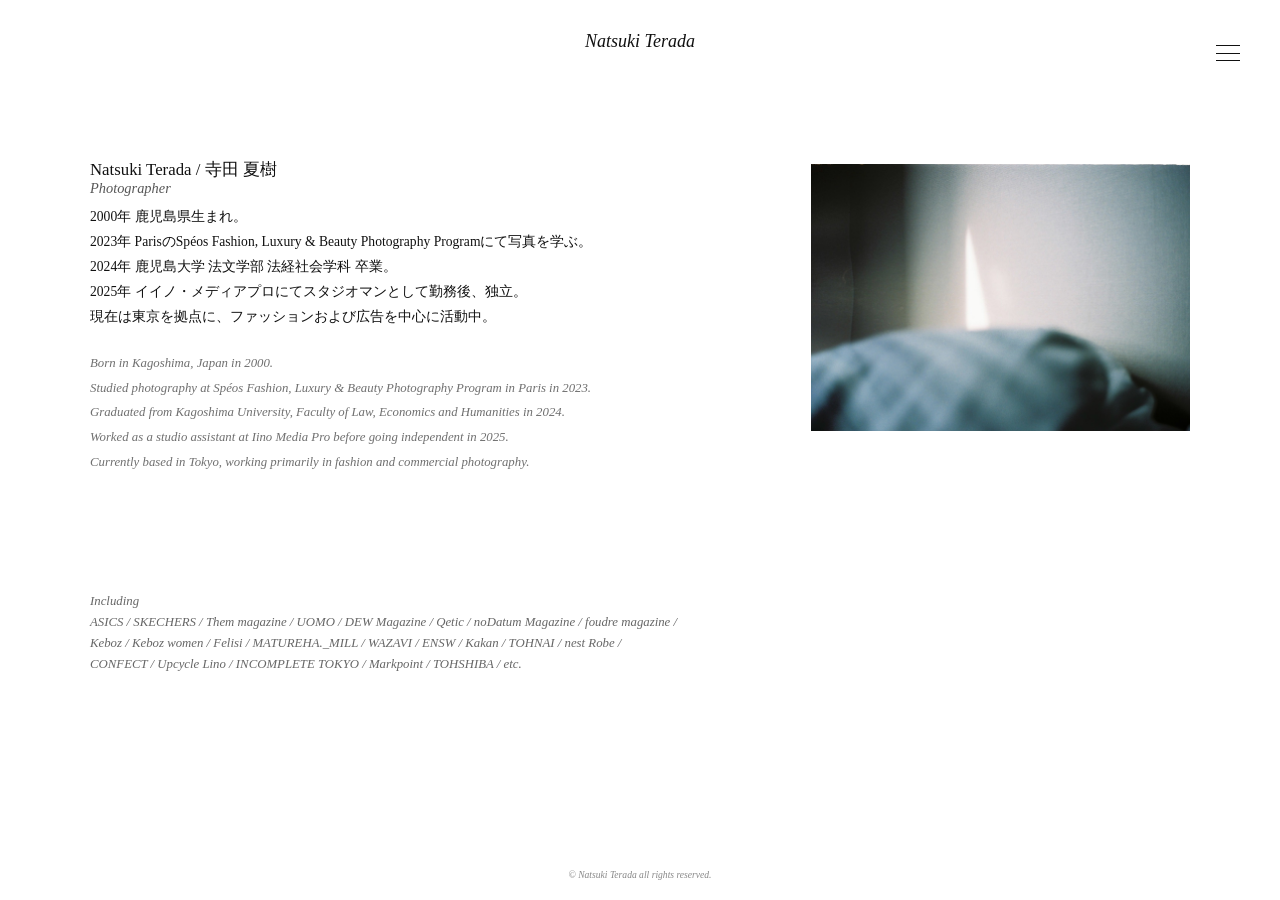
==== bio.html @ 30dbef05 "Add files via upload" ====
<!DOCTYPE html>
<html lang="ja">
<head>
  <meta charset="UTF-8" />
  <meta name="viewport" content="width=device-width, initial-scale=1.0" />
  <title>Natsuki Terada</title>
  <link rel="stylesheet" href="style.css" />
</head>
<body>
  <header class="site-header">
    <a href="index.html" class="site-title">Natsuki Terada</a>

    <button class="menu-button" aria-label="Open menu">
      <span></span>
      <span></span>
      <span></span>
    </button>
  </header>

  <main class="site-main bio-main">
  <div class="bio-inner">
    <div class="bio-text">
      <h1 class="bio-title">Natsuki Terada / 寺田 夏樹</h1>
      <p class="bio-role">Photographer</p>

      <div class="bio-ja">
        <p>2000年 鹿児島県生まれ。</p>
        <p>2023年 ParisのSpéos Fashion, Luxury &amp; Beauty Photography Programにて写真を学ぶ。</p>
        <p>2024年 鹿児島大学 法文学部 法経社会学科 卒業。</p>
        <p>2025年 イイノ・メディアプロにてスタジオマンとして勤務後、独立。</p>
        <p>現在は東京を拠点に、ファッションおよび広告を中心に活動中。</p>
      </div>

      <div class="bio-en">
        <p>Born in Kagoshima, Japan in 2000.</p>
        <p>Studied photography at Spéos Fashion, Luxury &amp; Beauty Photography Program in Paris in 2023.</p>
        <p>Graduated from Kagoshima University, Faculty of Law, Economics and Humanities in 2024.</p>
        <p>Worked as a studio assistant at Iino Media Pro before going independent in 2025.</p>
        <p>Currently based in Tokyo, working primarily in fashion and commercial photography.</p>
      </div>

      <div class="bio-clients">
        <p>Including </p>
        <p>ASICS / SKECHERS / Them magazine / UOMO / DEW Magazine / Qetic / noDatum Magazine / foudre magazine / </p>
        <p>Keboz / Keboz women / Felisi / MATUREHA._MILL / WAZAVI / ENSW / Kakan / TOHNAI / nest Robe / </p>
        <p>CONFECT / Upcycle Lino / INCOMPLETE TOKYO / Markpoint / TOHSHIBA / etc. </p>
      </div>
    </div>

    <div class="bio-image">
      <img src="IMG_1027.JPG" alt="Portrait or still image" />
    </div>
  </div>
</main>

  <div class="menu-overlay"></div>

  <aside class="side-menu">
    <nav class="menu-links">
      <a href="index.html">Home</a>
      <a href="bio.html" class="active">Bio</a>
      <a href="contact.html">Contact</a>
    </nav>

    <div class="menu-divider"></div>

    <a href="https://www.instagram.com/terada_natsuki/" class="menu-instagram" target="_blank" rel="noopener noreferrer">Instagram</a>

    <div class="menu-footer">© Natsuki Terada all rights reserved.</div>
  </aside>

  <footer class="site-footer">
    © Natsuki Terada all rights reserved.
  </footer>

  <script src="script.js"></script>
</body>
</html>
---- style.css ----
/* reset */
* {
  margin: 0;
  padding: 0;
  box-sizing: border-box;
}

html,
body {
  margin: 0;
  padding: 0;
  background: #fff;
  color: #111;
  font-family: "Times New Roman", serif;
  overflow-x: hidden;
}

/* =========================
   PAGE FADE IN
========================= */

body {
  opacity: 0;
  transform: translateY(10px);
  transition: opacity 1.2s ease, transform 1.2s ease;
  transition-delay: 0.15s;
}

body.is-loaded {
  opacity: 1;
  transform: translateY(0);
}

/* ===== HEADER ===== */

.site-header {
  position: fixed;
  top: 13px;
  left: 0;
  width: 100%;
  padding: 18px 28px;
  display: flex;
  justify-content: center;
  z-index: 50;
}

.site-title {
  font-size: 1rem;
  font-style: italic;
  text-decoration: none;
  color: #111;
}

.site-title:hover {
  opacity: 0.6;
}

/* ===== MENU BUTTON ===== */

.menu-button {
  position: absolute;
  right: 40px;
  top: 32px;
  width: 24px;
  height: 16px;
  border: 0;
  background: transparent;
  display: flex;
  flex-direction: column;
  justify-content: space-between;
  cursor: pointer;
  padding: 0;
}

.menu-button span {
  display: block;
  width: 100%;
  height: 1px;
  background: #111;
  transition: transform 0.25s ease, opacity 0.25s ease;
}

/* ===== FOOTER ===== */

.site-footer {
  position: fixed;
  bottom: 20px;
  left: 50%;
  transform: translateX(-50%);
  font-size: 0.6rem;
  color: #888;
  font-style: italic;
  z-index: 20;
}

/* =========================
   HOME
========================= */

.site-main {
  min-height: 100vh;
  display: flex;
  justify-content: center;
  padding-top: 0;
}

.site-main.home-main {
  height: 100vh;
  display: flex;
  justify-content: center;
  align-items: center;
  padding-top: 0;
}

.hero-slider {
  position: relative;
  width: 100%;
  height: 100%;
  overflow: hidden;
}

.hero-slide {
  position: absolute;
  inset: 0;
  display: flex;
  flex-direction: column;
  justify-content: center;
  align-items: center;
  opacity: 0;
  transition: opacity 1.8s ease;
  pointer-events: none;
}

.hero-slide.is-active {
  opacity: 1;
  pointer-events: auto;
}

/* ===== MAIN IMAGE ===== */

.hero-image-wrapper {
  position: relative;
  z-index: 3;
  display: inline-block;
  margin: 0 auto;
  max-width: min(40vw, 520px);
  max-height: 72vh;
}

.hero-main-image {
  position: relative;
  z-index: 1;
  display: block;
  max-width: min(40vw, 520px);
  max-height: 72vh;
  width: auto;
  height: auto;
  object-fit: contain;
  margin: 0 auto;
  -webkit-user-drag: none;
  user-select: none;
}

.image-blocker {
  position: absolute;
  inset: 0;
  z-index: 5;
  background: transparent;
  cursor: default;
  -webkit-user-select: none;
  user-select: none;
  -webkit-touch-callout: none;
}

.hero-caption {
  position: relative;
  z-index: 3;
  margin-top: 14px;
  font-size: 13px;
  font-style: italic;
  color: #666;
  text-align: center;
}

/* ===== PREVIEW COMMON ===== */

.hero-preview {
  position: absolute;
  top: 50%;
  display: block;
  width: auto;
  max-width: none;
  max-height: none;
  object-fit: contain;
  transform: translateY(-50%);
  pointer-events: none;
  filter: grayscale(100%);
  -webkit-user-drag: none;
  user-select: none;
}

/* ===== OUTER PREVIEWS ===== */

.hero-preview-left-2 {
  left: 7%;
  height: 42vh;
  opacity: 0.06;
  z-index: 0;
}

.hero-preview-right-2 {
  right: 7%;
  height: 42vh;
  opacity: 0.06;
  z-index: 0;
}

/* ===== INNER PREVIEW FRAMES ===== */

.hero-preview-frame {
  position: absolute;
  top: 50%;
  transform: translateY(-50%);
  z-index: 2;
  background: #fff;
  pointer-events: none;
  overflow: hidden;
}

.hero-preview-frame-left-1 {
  left: 10.5%;
}

.hero-preview-frame-right-1 {
  right: 10.5%;
}

.hero-preview-frame::before {
  content: "";
  position: absolute;
  inset: 0;
  background: #fff;
  z-index: 0;
}

.hero-preview-frame .hero-preview {
  position: relative;
  top: auto;
  left: auto;
  right: auto;
  transform: none;
  display: block;
  height: 54vh;
  width: auto;
  opacity: 0.12;
  z-index: 1;
}

.hero-preview-frame-left-1 .hero-preview {
  -webkit-mask-image: linear-gradient(
    to right,
    rgba(0, 0, 0, 1) 0%,
    rgba(0, 0, 0, 1) 62%,
    rgba(0, 0, 0, 0.55) 82%,
    rgba(0, 0, 0, 0.12) 100%
  );
  mask-image: linear-gradient(
    to right,
    rgba(0, 0, 0, 1) 0%,
    rgba(0, 0, 0, 1) 62%,
    rgba(0, 0, 0, 0.55) 82%,
    rgba(0, 0, 0, 0.12) 100%
  );
}

.hero-preview-frame-right-1 .hero-preview {
  -webkit-mask-image: linear-gradient(
    to left,
    rgba(0, 0, 0, 1) 0%,
    rgba(0, 0, 0, 1) 62%,
    rgba(0, 0, 0, 0.55) 82%,
    rgba(0, 0, 0, 0.12) 100%
  );
  mask-image: linear-gradient(
    to left,
    rgba(0, 0, 0, 1) 0%,
    rgba(0, 0, 0, 1) 62%,
    rgba(0, 0, 0, 0.55) 82%,
    rgba(0, 0, 0, 0.12) 100%
  );
}

/* =========================
   BIOページ
========================= */

.site-main.bio-main {
  min-height: 100vh;
  display: flex;
  justify-content: center;
  align-items: flex-start;
  padding-top: 160px;
}

.bio-inner {
  width: min(1100px, calc(100vw - 120px));
  display: grid;
  grid-template-columns: minmax(520px, 620px) minmax(280px, 420px);
  column-gap: clamp(56px, 8vw, 140px);
  align-items: center;
}

.bio-text {
  max-width: 620px;
}

.bio-image {
  justify-self: end;
  transform: translateY(-20px);
}

.bio-image img {
  width: 100%;
  max-width: 420px;
  display: block;
}

.bio-title,
.bio-role,
.bio-ja,
.bio-ja p,
.bio-en,
.bio-en p {
  margin: 0;
  padding: 0;
}

.bio-title {
  font-size: 1.05rem !important;
  font-weight: 400 !important;
  line-height: 1.2 !important;
  font-style: normal !important;
}

.bio-role {
  font-size: 0.9rem !important;
  margin: 0 0 10px 0 !important;
  opacity: 0.7 !important;
  font-style: italic !important;
}

.bio-ja {
  margin: 0 0 28px 0 !important;
}

.bio-ja p {
  font-size: 0.85rem;
  line-height: 1.4;
  margin-bottom: 6px !important;
}

.bio-en p {
  font-size: 0.8rem;
  line-height: 1.45;
  margin-bottom: 6px !important;
  opacity: 0.6 !important;
  font-style: italic !important;
}

/* =========================
   CONTACT
========================= */

.contact {
  display: flex !important;
  flex-direction: column;
  justify-content: center !important;
  align-items: center !important;
  text-align: center !important;
  min-height: 60vh;
  margin: 0 auto !important;
  gap: 14px;
  font-style: italic;
}

.contact a {
  text-decoration: none;
  color: #111;
}

.contact a:hover {
  opacity: 0.5;
}

/* =========================
   SIDE MENU
========================= */

.menu-overlay {
  position: fixed;
  inset: 0;
  background: rgba(0, 0, 0, 0.22);
  opacity: 0;
  visibility: hidden;
  transition: opacity 0.75s ease, visibility 0.75s ease;
  z-index: 40;
}

.menu-overlay.is-open {
  opacity: 1;
  visibility: visible;
}

.side-menu {
  position: fixed;
  top: 0;
  right: 0;
  width: 260px;
  max-width: 80vw;
  height: 100vh;
  background: #f3f3f1;
  padding: 120px 24px 32px;
  transform: translateX(110%);
  transition: transform 0.75s ease;
  z-index: 45;
  display: flex;
  flex-direction: column;
}

.side-menu.is-open {
  transform: translateX(0);
}

.menu-links {
  display: flex;
  flex-direction: column;
  gap: 18px;
}

.menu-links a {
  text-decoration: none;
  color: #2d3720;
  font-style: italic;
  font-size: 0.95rem;
}

.menu-links a.active {
  opacity: 0.4;
}

.menu-divider {
  width: 30px;
  height: 1px;
  background: #777;
  margin: 28px 0;
}

.menu-instagram {
  text-decoration: none;
  color: #2d3720;
  font-style: italic;
  font-size: 0.95rem;
}

.menu-footer {
  margin-top: auto;
  font-size: 0.65rem;
  color: #8a8a8a;
  font-style: italic;
}

.menu-button.is-open span:nth-child(1) {
  transform: translateY(7px) rotate(45deg);
}

.menu-button.is-open span:nth-child(2) {
  opacity: 0;
}

.menu-button.is-open span:nth-child(3) {
  transform: translateY(-7px) rotate(-45deg);
}

/* =========================
   TRIANGLE PERIMETER LOADING
========================= */

.loading-screen {
  position: fixed;
  inset: 0;
  background: #fff;
  display: flex;
  justify-content: center;
  align-items: center;
  z-index: 10000;
  opacity: 1;
  visibility: visible;
  transition: opacity 1s ease, visibility 1s ease;
}

.loading-screen.is-hidden {
  opacity: 0;
  visibility: hidden;
  pointer-events: none;
}

.triangle-perimeter-loader {
  position: relative;
  width: 120px;
  height: 120px;
  filter: url(#goo-loader);
}

.loader-dot {
  position: absolute;
  top: 50%;
  left: 50%;
  width: 14px;
  height: 14px;
  margin: -7px 0 0 -7px;
  border-radius: 50%;
  background: #111;
  will-change: transform;
  transform: translate(0, 0);
}

/* =========================
   HERO CLICK ARROWS
========================= */

.hero-arrow {
  position: absolute;
  top: 50%;
  width: 72px;
  height: 72px;
  transform: translateY(-50%);
  border: none;
  background: transparent;
  cursor: pointer;
  z-index: 10;
  opacity: 0;
  pointer-events: none;
  transition: opacity 0.3s ease;
  padding: 0;
}

.hero-arrow-left {
  left: 0;
  right: auto;
}

.hero-arrow-right {
  right: 0;
  left: auto;
}

.hero-arrow::before {
  content: "";
  position: absolute;
  top: 50%;
  left: 50%;
  width: 14px;
  height: 14px;
  border-top: 1px solid rgba(17, 17, 17, 0.35);
  border-right: 1px solid rgba(17, 17, 17, 0.35);
}

.hero-arrow-left::before {
  transform: translate(-30%, -50%) rotate(-135deg);
}

.hero-arrow-right::before {
  transform: translate(-70%, -50%) rotate(45deg);
}

.hero-arrow:hover::before {
  border-top-color: rgba(17, 17, 17, 0.55);
  border-right-color: rgba(17, 17, 17, 0.55);
}

/* =========================
   RESPONSIVE
========================= */

@media (max-width: 1440px) {
  .hero-arrow {
    width: 88px;
    height: 88px;
  }
}

@media (max-width: 900px) {
  .site-header {
    padding: 24px 20px;
  }

  .menu-button {
    right: 20px;
    top: 24px;
  }

  .bio-inner {
    width: min(100%, calc(100vw - 40px));
    grid-template-columns: 1fr;
    gap: 40px;
  }

  .bio-image {
    display: none;
  }

  .hero-image-wrapper {
    max-width: 76vw;
    max-height: 66vh;
  }

  .hero-main-image {
    max-width: 76vw;
    max-height: 66vh;
  }

  .hero-preview-left-2 {
    left: 2%;
    height: 28vh;
  }

  .hero-preview-right-2 {
    right: 2%;
    height: 28vh;
  }

  .hero-preview-frame-left-1 {
    left: 6%;
  }

  .hero-preview-frame-right-1 {
    right: 6%;
  }

  .hero-preview-frame .hero-preview {
    height: 38vh;
  }

  .hero-arrow {
    display: none;
  }
}

@media (min-width: 1600px) {
  .hero-image-wrapper {
    max-width: min(30vw, 560px);
    max-height: 72vh;
  }

  .hero-main-image {
    max-width: min(30vw, 560px);
    max-height: 72vh;
  }

  .hero-caption {
    margin-top: 16px;
  }

  .hero-preview-left-2 {
    left: 6%;
    height: 34vh;
    opacity: 0.05;
  }

  .hero-preview-right-2 {
    right: 6%;
    height: 34vh;
    opacity: 0.05;
  }

  .hero-preview-frame-left-1 {
    left: 9%;
  }

  .hero-preview-frame-right-1 {
    right: 9%;
  }

  .hero-preview-frame .hero-preview {
    height: 46vh;
    opacity: 0.1;
  }
}

/* =========================
   GIF-LIKE GOO LOADING
========================= */

.loading-screen {
  position: fixed;
  inset: 0;
  background: #fff;
  display: flex;
  justify-content: center;
  align-items: center;
  z-index: 10000;
  opacity: 1;
  visibility: visible;
  transition: opacity 1s ease, visibility 1s ease;
}

.loading-screen.is-hidden {
  opacity: 0;
  visibility: hidden;
  pointer-events: none;
}

.triangle-perimeter-loader {
  position: relative;
  width: 160px;
  height: 160px;
  filter: url(#goo-loader);
}

.loader-dot {
  position: absolute;
  top: 50%;
  left: 50%;
  width: 38px;
  height: 38px;
  margin: -19px 0 0 -19px;
  border-radius: 999px;
  will-change: transform, box-shadow, opacity;
  transform: translate(0, 0) scale(1);
}

.loader-dot::after {
  content: "";
  position: absolute;
  left: 50%;
  top: 100%;
  width: 62%;
  height: 52%;
  transform: translateX(-50%) translateY(10px) scale(1, 0.72);
  border-radius: 999px;
  filter: blur(8px);
  opacity: 0.34;
  pointer-events: none;
}

.dot-1 {
  background: #ff5a66;
  box-shadow: 0 0 14px rgba(255, 90, 102, 0.18);
}

.dot-1::after {
  background: rgba(255, 90, 102, 0.34);
}

.dot-2 {
  background: #ffd06a;
  box-shadow: 0 0 14px rgba(255, 208, 106, 0.18);
}

.dot-2::after {
  background: rgba(255, 208, 106, 0.34);
}

.dot-3 {
  background: #ff9362;
  box-shadow: 0 0 14px rgba(255, 147, 98, 0.18);
}

.dot-3::after {
  background: rgba(255, 147, 98, 0.34);
}

.loader-dot::after {
  opacity: var(--shadow-opacity, 0.26);
}

/* =========================
   LOADING SCREEN
========================= */

.loading-screen {
  position: fixed;
  inset: 0;
  background: #fff;
  display: flex;
  justify-content: center;
  align-items: center;
  z-index: 10000;
  opacity: 1;
  visibility: visible;
  transition: opacity 1s ease, visibility 1s ease;
}

.loading-screen.is-hidden {
  opacity: 0;
  visibility: hidden;
  pointer-events: none;
}

.triangle-perimeter-loader {
  position: relative;
  width: 160px;
  height: 160px;
  filter: url(#goo-loader);
}

.loader-dot {
  position: absolute;
  top: 50%;
  left: 50%;
  width: 26px;
  height: 26px;
  margin: -13px 0 0 -13px;
  border-radius: 999px;
  background: #111;
  will-change: transform, opacity;
  transform: translate(0, 0) scale(1);
}

.loader-dot::after {
  content: "";
  position: absolute;
  left: 50%;
  top: 100%;
  width: 62%;
  height: 42%;
  transform: translateX(-50%) translateY(8px) scale(1, 0.72);
  border-radius: 999px;
  background: rgba(0, 0, 0, 0.16);
  filter: blur(7px);
  opacity: var(--shadow-opacity, 0.16);
  pointer-events: none;
}

.loader-parent {
  z-index: 3;
}

.loader-child {
  z-index: 2;
}

/* =========================
   SMOOTH DOT RING LOADER
========================= */

.loading-screen {
  position: fixed;
  inset: 0;
  background: #fff;
  display: flex;
  justify-content: center;
  align-items: center;
  z-index: 10000;
  opacity: 1;
  visibility: visible;
  transition: opacity 0.9s ease, visibility 0.9s ease;
}

.loading-screen.is-hidden {
  opacity: 0;
  visibility: hidden;
  pointer-events: none;
}

.dot-ring-loader {
  position: relative;
  width: 160px;
  height: 160px;
}

.ring-dot {
  position: absolute;
  top: 50%;
  left: 50%;
  width: 8px;
  height: 8px;
  margin: -4px 0 0 -4px;
  border-radius: 999px;
  background: #111;
  opacity: 0;
  will-change: transform, opacity, filter;
  transform: translate(0, 0) scale(1);
}

.ring-dot {
  width: 10px;
  height: 10px;
  margin: -5px 0 0 -5px;
}

.ring-dot {
  position: absolute;
  top: 50%;
  left: 50%;
  width: 6px;
  height: 6px;
  margin: -3px 0 0 -3px;
  border-radius: 999px;
  background: #111;
  opacity: 0;
  will-change: transform, opacity, filter;
  transform: translate(0, 0) scale(1);
}

/* =========================
   SMOOTH ARC DOT LOADER
========================= */

.loading-screen {
  position: fixed;
  inset: 0;
  background: #fff;
  display: flex;
  justify-content: center;
  align-items: center;
  z-index: 10000;
  opacity: 1;
  visibility: visible;
  transition: opacity 0.9s ease, visibility 0.9s ease;
}

.loading-screen.is-hidden {
  opacity: 0;
  visibility: hidden;
  pointer-events: none;
}

.dot-ring-loader {
  position: relative;
  width: 120px;
  height: 120px;
}

.ring-dot {
  position: absolute;
  top: 50%;
  left: 50%;
  width: 4px;
  height: 4px;
  margin: -2px 0 0 -2px;
  border-radius: 999px;
  background: #111;
  opacity: 0;
  will-change: transform, opacity, filter;
  transform: translate(0, 0) scale(1);
}

.ring-dot {
  position: absolute;
  top: 50%;
  left: 50%;

  width: 8px;
  height: 8px;
  margin: -4px 0 0 -4px;

  border-radius: 50%;
  background: #111;

  opacity: 0;
  transform: translate3d(0,0,0) scale(1);

  will-change: transform;
  backface-visibility: hidden;
}

.site-title {
  font-size: 18px;
}

@media (min-width: 1600px) {
  .hero-preview-left-2 {
    left: 10% !important;
  }

  .hero-preview-right-2 {
    right: 10% !important;
  }

  .hero-preview-frame-left-1 {
    left: 12% !important;
  }

  .hero-preview-frame-right-1 {
    right: 12% !important;
  }
}


/* =========================
   BIO CLIENTS
========================= */

.bio-clients {
  margin-top: 72px;
  max-width: 620px;
}

.bio-clients p {
  font-size: 0.8rem;
  line-height: 1.65;
  color: #666;
  font-style: italic;
  margin: 0;
}

/* 少し大きい画面 */
@media (min-width: 1400px) {
  .bio-clients {
    margin-top: 88px;
  }
}

/* スマホ */
@media (max-width: 900px) {
  .bio-clients {
    margin-top: 56px;
  }

  .bio-clients p {
    font-size: 0.75rem;
    line-height: 1.6;
  }
}

.bio-clients {
  margin-top: 120px;
}

@media (min-width: 1600px) {
  .bio-clients {
    margin-top: 160px;
  }
}

.bio-image {
  justify-self: end;
  transform: translateY(-120px);
}
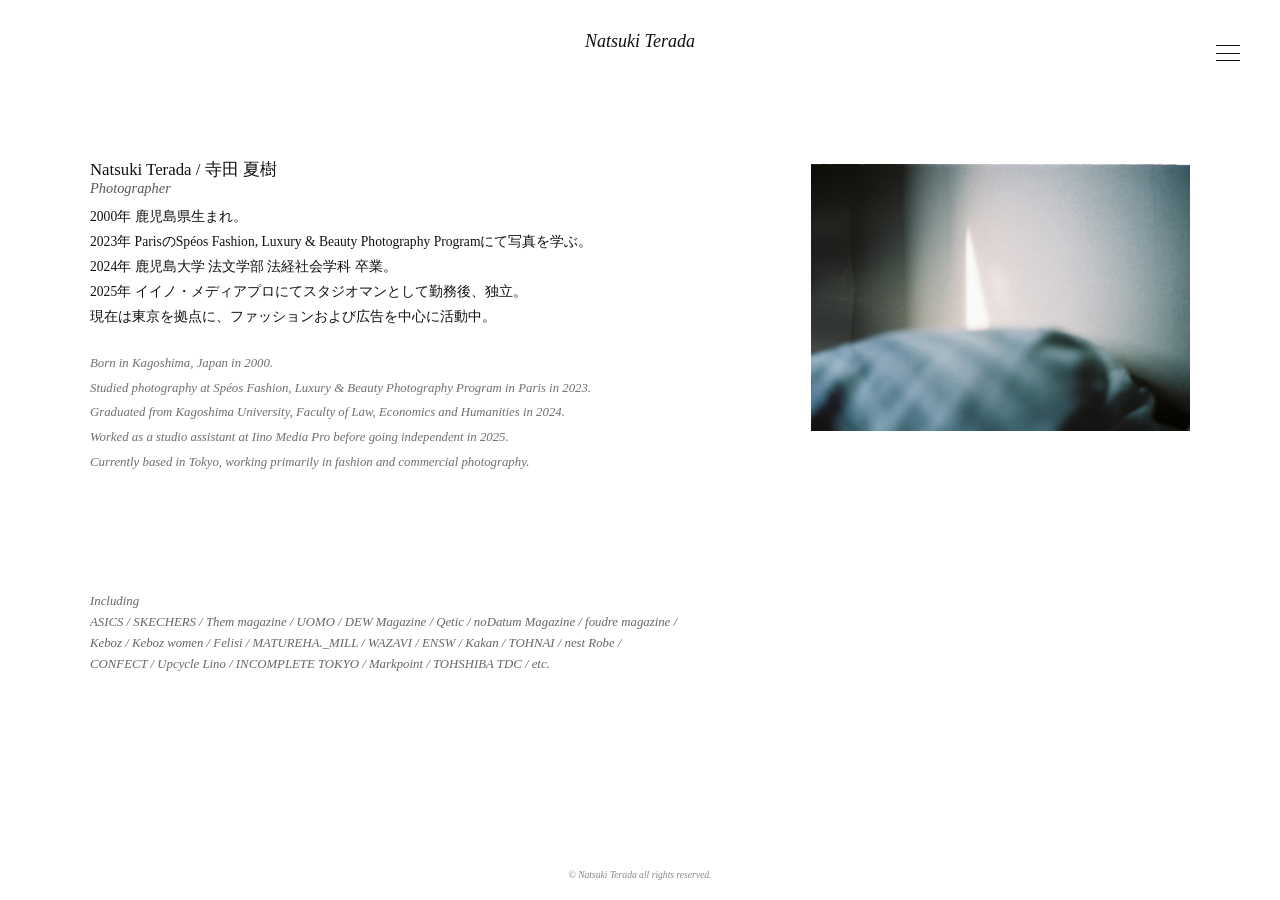
==== commit ea02fabc: "Update bio.html" ====
--- a/bio.html
+++ b/bio.html
@@ -43,7 +43,7 @@
         <p>Including </p>
         <p>ASICS / SKECHERS / Them magazine / UOMO / DEW Magazine / Qetic / noDatum Magazine / foudre magazine / </p>
         <p>Keboz / Keboz women / Felisi / MATUREHA._MILL / WAZAVI / ENSW / Kakan / TOHNAI / nest Robe / </p>
-        <p>CONFECT / Upcycle Lino / INCOMPLETE TOKYO / Markpoint / TOHSHIBA / etc. </p>
+        <p>CONFECT / Upcycle Lino / INCOMPLETE TOKYO / Markpoint / TOHSHIBA TDC / etc. </p>
       </div>
     </div>
 
--- a/style.css
+++ b/style.css
@@ -1038,3 +1038,38 @@
   justify-self: end;
   transform: translateY(-120px);
 }
+
+@media (max-width: 900px) {
+  .hero-arrow {
+    display: block;   /* ←これに変更 */
+    opacity: 0;       /* 見えない */
+    pointer-events: auto; /* 押せる */
+  }
+}
+
+@media (max-width: 900px) {
+  .hero-arrow {
+    width: 50%;
+    height: 100%;
+    top: 0;
+    transform: none;
+  }
+
+  .hero-arrow-left {
+    left: 0;
+  }
+
+  .hero-arrow-right {
+    right: 0;
+  }
+}
+
+.hero-arrow:active {
+  background: rgba(0,0,0,0.05);
+}
+
+@media (max-width: 900px) {
+  .site-main.bio-main {
+    padding-bottom: 120px;
+  }
+}
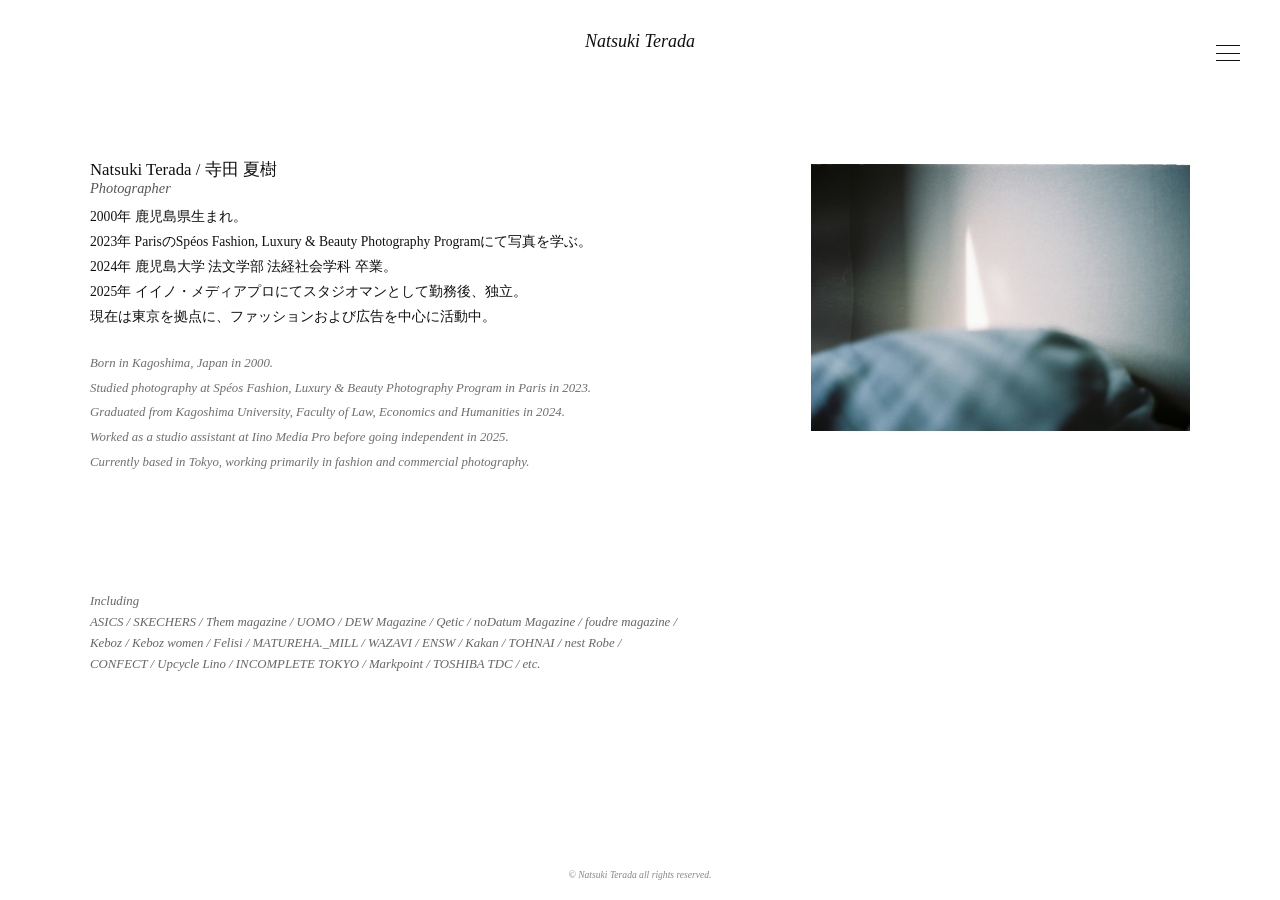
==== commit 3740b111: "Update bio.html" ====
--- a/bio.html
+++ b/bio.html
@@ -43,7 +43,7 @@
         <p>Including </p>
         <p>ASICS / SKECHERS / Them magazine / UOMO / DEW Magazine / Qetic / noDatum Magazine / foudre magazine / </p>
         <p>Keboz / Keboz women / Felisi / MATUREHA._MILL / WAZAVI / ENSW / Kakan / TOHNAI / nest Robe / </p>
-        <p>CONFECT / Upcycle Lino / INCOMPLETE TOKYO / Markpoint / TOHSHIBA TDC / etc. </p>
+        <p>CONFECT / Upcycle Lino / INCOMPLETE TOKYO / Markpoint / TOSHIBA TDC / etc. </p>
       </div>
     </div>
 
--- a/style.css
+++ b/style.css
@@ -1039,37 +1039,160 @@
   transform: translateY(-120px);
 }
 
-@media (max-width: 900px) {
-  .hero-arrow {
-    display: block;   /* ←これに変更 */
-    opacity: 0;       /* 見えない */
-    pointer-events: auto; /* 押せる */
-  }
-}
-
-@media (max-width: 900px) {
-  .hero-arrow {
-    width: 50%;
-    height: 100%;
-    top: 0;
-    transform: none;
-  }
-
-  .hero-arrow-left {
-    left: 0;
-  }
-
-  .hero-arrow-right {
-    right: 0;
-  }
-}
-
-.hero-arrow:active {
-  background: rgba(0,0,0,0.05);
-}
 
 @media (max-width: 900px) {
   .site-main.bio-main {
     padding-bottom: 120px;
   }
 }
+
+@media (max-width: 900px) {
+  .site-main.bio-main {
+    padding-top: 160px;
+    padding-bottom: 140px !important;
+  }
+
+  .site-footer {
+    bottom: 12px;
+  }
+}
+
+@media (max-width: 900px) {
+  .bio-inner {
+    padding-bottom: 80px;
+  }
+}
+
+@media (max-width: 900px) {
+  .site-main.bio-main {
+    padding-bottom: 140px !important;
+  }
+
+  .bio-inner {
+    padding-bottom: 80px;
+  }
+}
+
+/* =========================
+   MOBILE: ARROW DISABLE
+========================= */
+
+@media (max-width: 900px) {
+  .hero-arrow {
+    display: none !important;
+    pointer-events: none !important;
+  }
+}
+
+/* =========================
+   BIO FIX (FOOTER OVERLAP)
+========================= */
+
+@media (max-width: 900px) {
+  .site-main.bio-main {
+    padding-bottom: 140px !important;
+  }
+
+  .bio-inner {
+    padding-bottom: 80px;
+  }
+}
+
+@media (max-width: 900px) {
+  .bio-clients {
+    margin-top: 36px !important;
+  }
+}
+
+@media (max-width: 900px) {
+  .site-main.bio-main {
+    padding-bottom: 90px !important;
+  }
+
+  .bio-inner {
+    padding-bottom: 40px;
+  }
+}
+
+/* =========================
+   FIRST SLIDE FIX
+========================= */
+
+.hero-slider.is-initialized .hero-slide {
+  transition: opacity 1.8s ease;
+}
+
+.hero-slider:not(.is-initialized) .hero-slide {
+  transition: none !important;
+}
+
+.dot-ring-loader {
+  width: 90px;
+  height: 90px;
+}
+
+.ring-dot {
+  width: 5px;
+  height: 5px;
+  margin: -2.5px 0 0 -2.5px;
+}
+
+/* =========================
+   HERO FIRST FADE IN
+========================= */
+
+.hero-slider {
+  opacity: 0;
+  transition: opacity 0.8s ease;
+}
+
+.hero-slider.is-visible {
+  opacity: 1;
+}
+
+.loading-screen {
+  opacity: 1;
+  visibility: visible;
+}
+
+/* =========================
+   LOADER RESTORE
+========================= */
+
+.dot-ring-loader {
+  position: relative;
+  width: 90px;
+  height: 90px;
+}
+
+.ring-dot {
+  position: absolute;
+  top: 50%;
+  left: 50%;
+  width: 5px;
+  height: 5px;
+  margin: -2.5px 0 0 -2.5px;
+  border-radius: 999px;
+  background: #111;
+  opacity: 0;
+  will-change: transform, opacity, filter;
+  transform: translate3d(0, 0, 0) scale(1);
+  backface-visibility: hidden;
+}
+
+/* =========================
+   HERO FIRST FADE IN
+========================= */
+
+.hero-slider {
+  opacity: 0;
+  transition: opacity 0.8s ease;
+}
+
+.hero-slider.is-visible {
+  opacity: 1;
+}
+
+.hero-slider {
+  opacity: 0;
+}
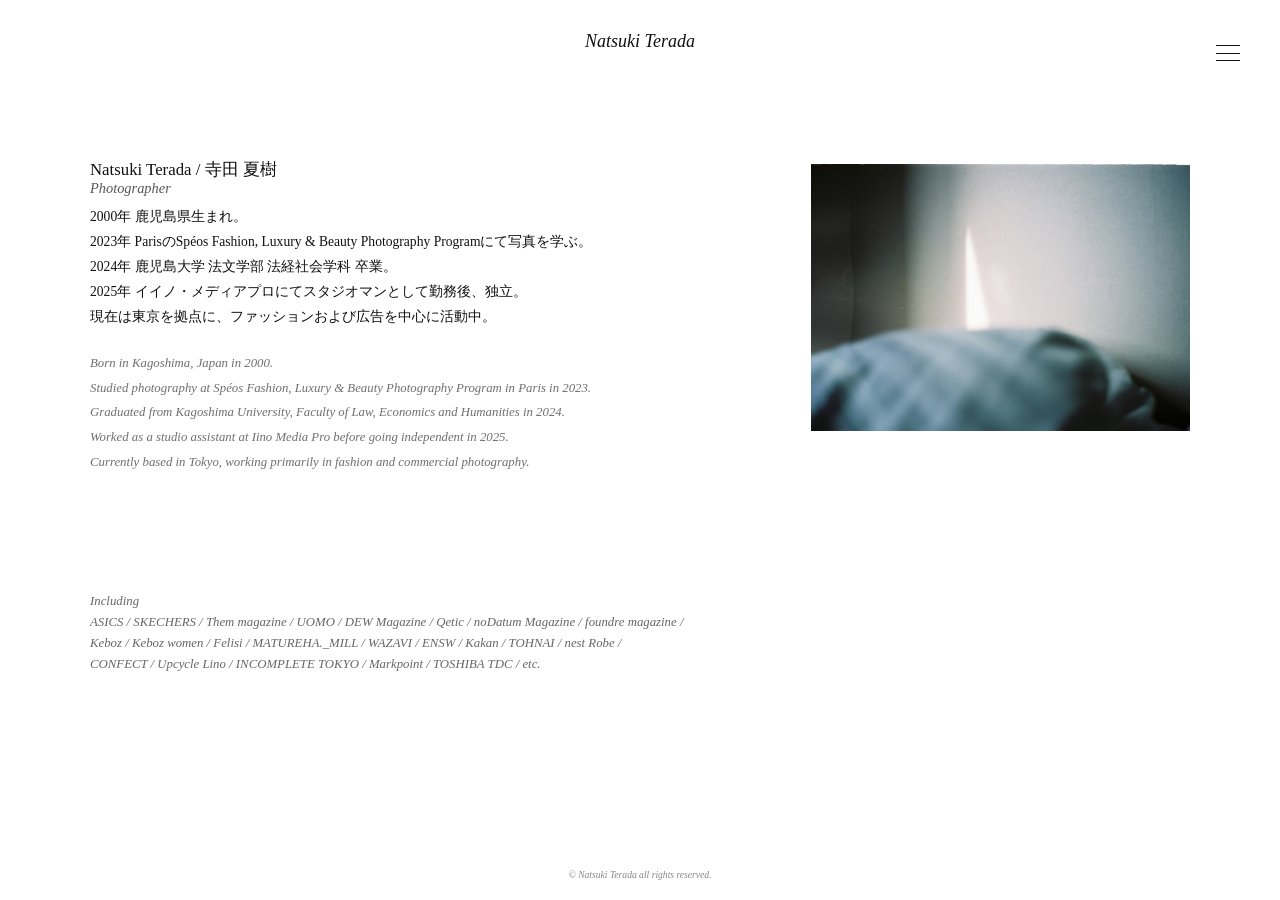
==== commit 9e884e93: "Update bio.html" ====
--- a/bio.html
+++ b/bio.html
@@ -41,7 +41,7 @@
 
       <div class="bio-clients">
         <p>Including </p>
-        <p>ASICS / SKECHERS / Them magazine / UOMO / DEW Magazine / Qetic / noDatum Magazine / foudre magazine / </p>
+        <p>ASICS / SKECHERS / Them magazine / UOMO / DEW Magazine / Qetic / noDatum Magazine / foundre magazine / </p>
         <p>Keboz / Keboz women / Felisi / MATUREHA._MILL / WAZAVI / ENSW / Kakan / TOHNAI / nest Robe / </p>
         <p>CONFECT / Upcycle Lino / INCOMPLETE TOKYO / Markpoint / TOSHIBA TDC / etc. </p>
       </div>
--- a/style.css
+++ b/style.css
@@ -1196,3 +1196,304 @@
 .hero-slider {
   opacity: 0;
 }
+
+/* =========================
+   MOBILE SWIPE HINT
+========================= */
+
+.swipe-hint {
+  position: absolute;
+  left: 50%;
+  bottom: 34px;
+  transform: translateX(-50%);
+  z-index: 12;
+  font-size: 11px;
+  font-style: italic;
+  letter-spacing: 0.08em;
+  color: rgba(17, 17, 17, 0.34);
+  opacity: 0;
+  pointer-events: none;
+  transition: opacity 0.6s ease, transform 0.6s ease;
+  white-space: nowrap;
+}
+
+.swipe-hint::before,
+.swipe-hint::after {
+  content: "";
+  position: absolute;
+  top: 50%;
+  width: 16px;
+  height: 1px;
+  background: rgba(17, 17, 17, 0.18);
+}
+
+.swipe-hint::before {
+  right: calc(100% + 10px);
+}
+
+.swipe-hint::after {
+  left: calc(100% + 10px);
+}
+
+.swipe-hint.is-visible {
+  opacity: 1;
+  transform: translateX(-50%) translateY(0);
+}
+
+.swipe-hint.is-hidden {
+  opacity: 0;
+  transform: translateX(-50%) translateY(4px);
+}
+
+@media (min-width: 901px) {
+  .swipe-hint {
+    display: none;
+  }
+}
+
+@media (max-width: 900px) {
+  .hero-slider {
+    touch-action: pan-y;
+  }
+
+  .hero-image-wrapper,
+  .hero-main-image,
+  .image-blocker {
+    touch-action: pan-y;
+  }
+
+  .swipe-hint {
+    bottom: 28px;
+    font-size: 10px;
+  }
+}
+
+/* =========================
+   MOBILE SWIPE HINT
+========================= */
+
+.swipe-hint {
+  position: absolute;
+  left: 50%;
+  bottom: 34px;
+  transform: translateX(-50%);
+  z-index: 12;
+  font-size: 11px;
+  font-style: italic;
+  letter-spacing: 0.08em;
+  color: rgba(17, 17, 17, 0.34);
+  opacity: 0;
+  pointer-events: none;
+  transition: opacity 0.6s ease, transform 0.6s ease;
+  white-space: nowrap;
+}
+
+.swipe-hint::before,
+.swipe-hint::after {
+  content: "";
+  position: absolute;
+  top: 50%;
+  width: 16px;
+  height: 1px;
+  background: rgba(17, 17, 17, 0.18);
+}
+
+.swipe-hint::before {
+  right: calc(100% + 10px);
+}
+
+.swipe-hint::after {
+  left: calc(100% + 10px);
+}
+
+.swipe-hint.is-visible {
+  opacity: 1;
+  transform: translateX(-50%) translateY(0);
+}
+
+.swipe-hint.is-hidden {
+  opacity: 0;
+  transform: translateX(-50%) translateY(4px);
+}
+
+@media (min-width: 901px) {
+  .swipe-hint {
+    display: none;
+  }
+}
+
+@media (max-width: 900px) {
+  .hero-slider {
+    touch-action: pan-y;
+  }
+
+  .hero-image-wrapper,
+  .hero-main-image,
+  .image-blocker {
+    touch-action: pan-y;
+  }
+
+  .swipe-hint {
+    bottom: 28px;
+    font-size: 10px;
+  }
+}
+
+/* =========================
+   MOBILE SWIPE HINT
+========================= */
+
+.swipe-hint {
+  position: absolute;
+  left: 50%;
+  bottom: 72px;
+  transform: translateX(-50%);
+  z-index: 40;
+  font-size: 11px;
+  font-style: italic;
+  letter-spacing: 0.08em;
+  color: rgba(17, 17, 17, 0.34);
+  opacity: 0;
+  pointer-events: none;
+  transition: opacity 0.6s ease, transform 0.6s ease;
+  white-space: nowrap;
+}
+
+.swipe-hint::before,
+.swipe-hint::after {
+  content: "";
+  position: absolute;
+  top: 50%;
+  width: 16px;
+  height: 1px;
+  background: rgba(17, 17, 17, 0.18);
+}
+
+.swipe-hint::before {
+  right: calc(100% + 10px);
+}
+
+.swipe-hint::after {
+  left: calc(100% + 10px);
+}
+
+.swipe-hint.is-visible {
+  opacity: 1;
+  transform: translateX(-50%) translateY(0);
+}
+
+.swipe-hint.is-hidden {
+  opacity: 0;
+  transform: translateX(-50%) translateY(4px);
+}
+
+@media (min-width: 901px) {
+  .swipe-hint {
+    display: none;
+  }
+}
+
+@media (max-width: 900px) {
+  .hero-slider {
+    touch-action: pan-y;
+  }
+
+  .hero-image-wrapper,
+  .hero-main-image,
+  .image-blocker {
+    touch-action: pan-y;
+  }
+
+  .swipe-hint {
+    bottom: 64px;
+    font-size: 10px;
+    z-index: 40;
+  }
+}
+
+/* =========================
+   MOBILE SWIPE HINT
+========================= */
+
+.swipe-hint {
+  position: absolute;
+  left: 50%;
+  bottom: 72px;
+  transform: translateX(-50%);
+  z-index: 40;
+
+  font-size: 12px; /* PCは控えめ */
+  font-style: italic;
+  letter-spacing: 0.09em;
+
+  color: rgba(17, 17, 17, 0.36);
+  opacity: 0;
+  pointer-events: none;
+
+  transition: opacity 0.6s ease, transform 0.6s ease;
+  white-space: nowrap;
+}
+
+/* ライン */
+.swipe-hint::before,
+.swipe-hint::after {
+  content: "";
+  position: absolute;
+  top: 50%;
+  width: 18px; /* PCはやや控えめ */
+  height: 1px;
+  background: rgba(17, 17, 17, 0.18);
+}
+
+.swipe-hint::before {
+  right: calc(100% + 10px);
+}
+
+.swipe-hint::after {
+  left: calc(100% + 10px);
+}
+
+/* 表示状態 */
+.swipe-hint.is-visible {
+  opacity: 1;
+  transform: translateX(-50%) translateY(0);
+}
+
+.swipe-hint.is-hidden {
+  opacity: 0;
+  transform: translateX(-50%) translateY(4px);
+}
+
+/* PCでは出さない（保険） */
+@media (min-width: 901px) {
+  .swipe-hint {
+    display: none;
+  }
+}
+
+/* =========================
+   MOBILE ONLY TUNING
+========================= */
+
+@media (max-width: 900px) {
+  .hero-slider {
+    touch-action: pan-y;
+  }
+
+  .hero-image-wrapper,
+  .hero-main-image,
+  .image-blocker {
+    touch-action: pan-y;
+  }
+
+  .swipe-hint {
+    bottom: 64px;
+    font-size: 13px; /* ← スマホだけ大きく */
+    letter-spacing: 0.1em;
+  }
+
+  .swipe-hint::before,
+  .swipe-hint::after {
+    width: 22px; /* ← スマホだけ少し長く */
+  }
+}
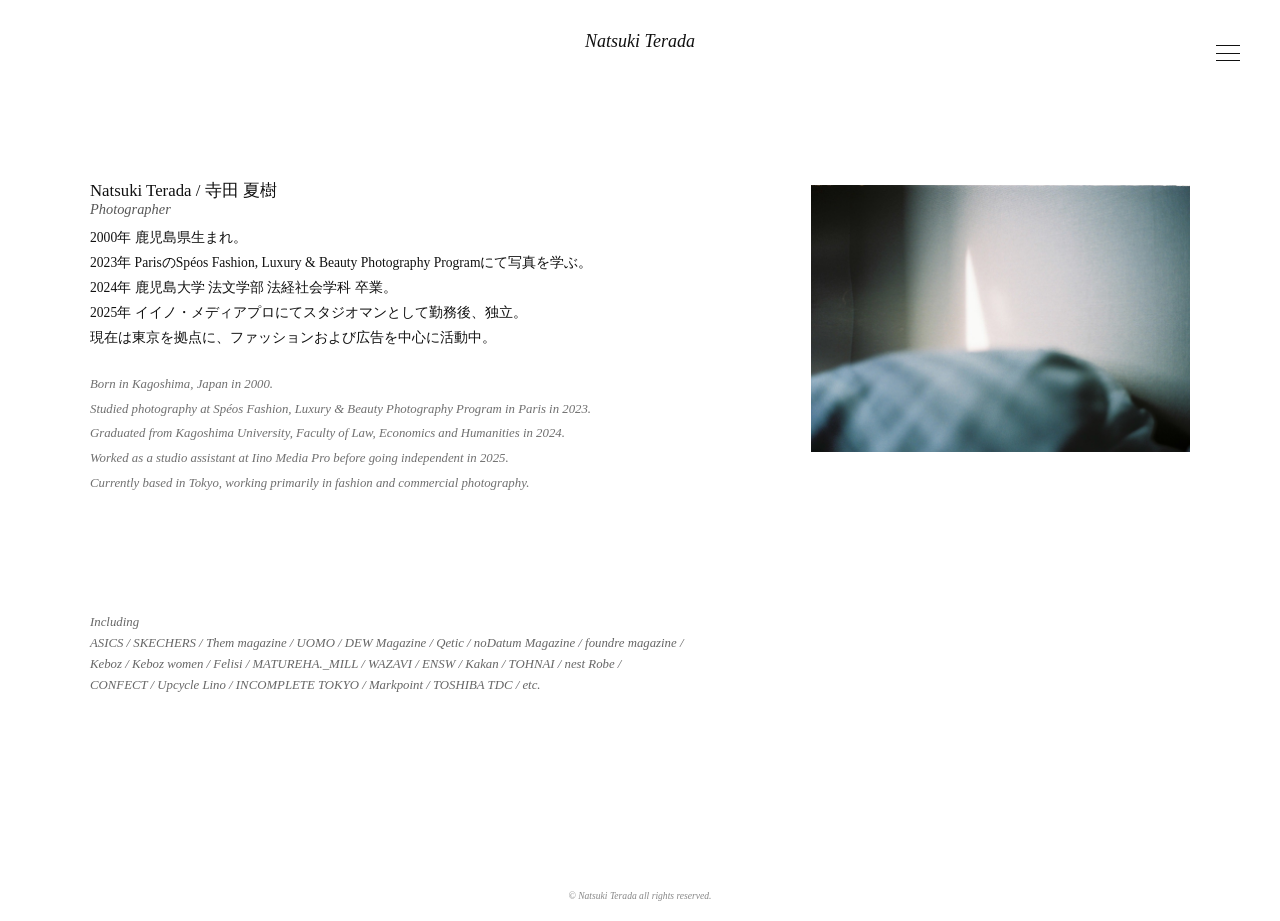
==== commit 0c8308bf: "Update bio.html" ====
--- a/bio.html
+++ b/bio.html
@@ -4,6 +4,10 @@
   <meta charset="UTF-8" />
   <meta name="viewport" content="width=device-width, initial-scale=1.0" />
   <title>Natsuki Terada</title>
+
+　<link rel="icon" href="/favicon.png" type="image/png" />
+　<link rel="apple-touch-icon" href="/favicon.png" />
+  
   <link rel="stylesheet" href="style.css" />
 </head>
 <body>
--- a/style.css
+++ b/style.css
@@ -1198,23 +1198,46 @@
 }
 
 /* =========================
-   MOBILE SWIPE HINT
-========================= */
+   SWIPE HINT ONLY FINAL
+========================= */
+
+@keyframes swipeHintOnlyFinal {
+  0% {
+    transform: translateX(-50%) translateY(-2px) translateX(0);
+    opacity: 0;
+  }
+  18% {
+    opacity: 1;
+  }
+  40% {
+    transform: translateX(-50%) translateY(-2px) translateX(-10px);
+    opacity: 1;
+  }
+  68% {
+    transform: translateX(-50%) translateY(-2px) translateX(10px);
+    opacity: 1;
+  }
+  100% {
+    transform: translateX(-50%) translateY(-2px) translateX(0);
+    opacity: 1;
+  }
+}
 
 .swipe-hint {
   position: absolute;
   left: 50%;
-  bottom: 34px;
-  transform: translateX(-50%);
-  z-index: 12;
-  font-size: 11px;
+  bottom: 64px;
+  transform: translateX(-50%) translateY(-2px);
+  z-index: 999;
+  font-size: 13px;
   font-style: italic;
-  letter-spacing: 0.08em;
-  color: rgba(17, 17, 17, 0.34);
+  letter-spacing: 0.1em;
+  color: rgba(17, 17, 17, 0.42);
   opacity: 0;
   pointer-events: none;
-  transition: opacity 0.6s ease, transform 0.6s ease;
   white-space: nowrap;
+  transition: opacity 0.45s ease, transform 0.45s ease;
+  will-change: transform, opacity;
 }
 
 .swipe-hint::before,
@@ -1222,9 +1245,9 @@
   content: "";
   position: absolute;
   top: 50%;
-  width: 16px;
+  width: 22px;
   height: 1px;
-  background: rgba(17, 17, 17, 0.18);
+  background: rgba(17, 17, 17, 0.22);
 }
 
 .swipe-hint::before {
@@ -1237,12 +1260,12 @@
 
 .swipe-hint.is-visible {
   opacity: 1;
-  transform: translateX(-50%) translateY(0);
+  animation: swipeHintOnlyFinal 1.2s ease-out 1;
 }
 
 .swipe-hint.is-hidden {
   opacity: 0;
-  transform: translateX(-50%) translateY(4px);
+  transform: translateX(-50%) translateY(10px);
 }
 
 @media (min-width: 901px) {
@@ -1251,249 +1274,15 @@
   }
 }
 
-@media (max-width: 900px) {
-  .hero-slider {
-    touch-action: pan-y;
-  }
-
-  .hero-image-wrapper,
-  .hero-main-image,
-  .image-blocker {
-    touch-action: pan-y;
-  }
-
-  .swipe-hint {
-    bottom: 28px;
-    font-size: 10px;
-  }
-}
-
-/* =========================
-   MOBILE SWIPE HINT
-========================= */
-
-.swipe-hint {
-  position: absolute;
-  left: 50%;
-  bottom: 34px;
-  transform: translateX(-50%);
-  z-index: 12;
-  font-size: 11px;
-  font-style: italic;
-  letter-spacing: 0.08em;
-  color: rgba(17, 17, 17, 0.34);
-  opacity: 0;
-  pointer-events: none;
-  transition: opacity 0.6s ease, transform 0.6s ease;
+.seo-heading,
+.seo-description {
+  position: absolute;
+  width: 1px;
+  height: 1px;
+  margin: -1px;
+  padding: 0;
+  overflow: hidden;
+  clip: rect(0, 0, 0, 0);
   white-space: nowrap;
-}
-
-.swipe-hint::before,
-.swipe-hint::after {
-  content: "";
-  position: absolute;
-  top: 50%;
-  width: 16px;
-  height: 1px;
-  background: rgba(17, 17, 17, 0.18);
-}
-
-.swipe-hint::before {
-  right: calc(100% + 10px);
-}
-
-.swipe-hint::after {
-  left: calc(100% + 10px);
-}
-
-.swipe-hint.is-visible {
-  opacity: 1;
-  transform: translateX(-50%) translateY(0);
-}
-
-.swipe-hint.is-hidden {
-  opacity: 0;
-  transform: translateX(-50%) translateY(4px);
-}
-
-@media (min-width: 901px) {
-  .swipe-hint {
-    display: none;
-  }
-}
-
-@media (max-width: 900px) {
-  .hero-slider {
-    touch-action: pan-y;
-  }
-
-  .hero-image-wrapper,
-  .hero-main-image,
-  .image-blocker {
-    touch-action: pan-y;
-  }
-
-  .swipe-hint {
-    bottom: 28px;
-    font-size: 10px;
-  }
-}
-
-/* =========================
-   MOBILE SWIPE HINT
-========================= */
-
-.swipe-hint {
-  position: absolute;
-  left: 50%;
-  bottom: 72px;
-  transform: translateX(-50%);
-  z-index: 40;
-  font-size: 11px;
-  font-style: italic;
-  letter-spacing: 0.08em;
-  color: rgba(17, 17, 17, 0.34);
-  opacity: 0;
-  pointer-events: none;
-  transition: opacity 0.6s ease, transform 0.6s ease;
-  white-space: nowrap;
-}
-
-.swipe-hint::before,
-.swipe-hint::after {
-  content: "";
-  position: absolute;
-  top: 50%;
-  width: 16px;
-  height: 1px;
-  background: rgba(17, 17, 17, 0.18);
-}
-
-.swipe-hint::before {
-  right: calc(100% + 10px);
-}
-
-.swipe-hint::after {
-  left: calc(100% + 10px);
-}
-
-.swipe-hint.is-visible {
-  opacity: 1;
-  transform: translateX(-50%) translateY(0);
-}
-
-.swipe-hint.is-hidden {
-  opacity: 0;
-  transform: translateX(-50%) translateY(4px);
-}
-
-@media (min-width: 901px) {
-  .swipe-hint {
-    display: none;
-  }
-}
-
-@media (max-width: 900px) {
-  .hero-slider {
-    touch-action: pan-y;
-  }
-
-  .hero-image-wrapper,
-  .hero-main-image,
-  .image-blocker {
-    touch-action: pan-y;
-  }
-
-  .swipe-hint {
-    bottom: 64px;
-    font-size: 10px;
-    z-index: 40;
-  }
-}
-
-/* =========================
-   MOBILE SWIPE HINT
-========================= */
-
-.swipe-hint {
-  position: absolute;
-  left: 50%;
-  bottom: 72px;
-  transform: translateX(-50%);
-  z-index: 40;
-
-  font-size: 12px; /* PCは控えめ */
-  font-style: italic;
-  letter-spacing: 0.09em;
-
-  color: rgba(17, 17, 17, 0.36);
-  opacity: 0;
-  pointer-events: none;
-
-  transition: opacity 0.6s ease, transform 0.6s ease;
-  white-space: nowrap;
-}
-
-/* ライン */
-.swipe-hint::before,
-.swipe-hint::after {
-  content: "";
-  position: absolute;
-  top: 50%;
-  width: 18px; /* PCはやや控えめ */
-  height: 1px;
-  background: rgba(17, 17, 17, 0.18);
-}
-
-.swipe-hint::before {
-  right: calc(100% + 10px);
-}
-
-.swipe-hint::after {
-  left: calc(100% + 10px);
-}
-
-/* 表示状態 */
-.swipe-hint.is-visible {
-  opacity: 1;
-  transform: translateX(-50%) translateY(0);
-}
-
-.swipe-hint.is-hidden {
-  opacity: 0;
-  transform: translateX(-50%) translateY(4px);
-}
-
-/* PCでは出さない（保険） */
-@media (min-width: 901px) {
-  .swipe-hint {
-    display: none;
-  }
-}
-
-/* =========================
-   MOBILE ONLY TUNING
-========================= */
-
-@media (max-width: 900px) {
-  .hero-slider {
-    touch-action: pan-y;
-  }
-
-  .hero-image-wrapper,
-  .hero-main-image,
-  .image-blocker {
-    touch-action: pan-y;
-  }
-
-  .swipe-hint {
-    bottom: 64px;
-    font-size: 13px; /* ← スマホだけ大きく */
-    letter-spacing: 0.1em;
-  }
-
-  .swipe-hint::before,
-  .swipe-hint::after {
-    width: 22px; /* ← スマホだけ少し長く */
-  }
-}
+  border: 0;
+}
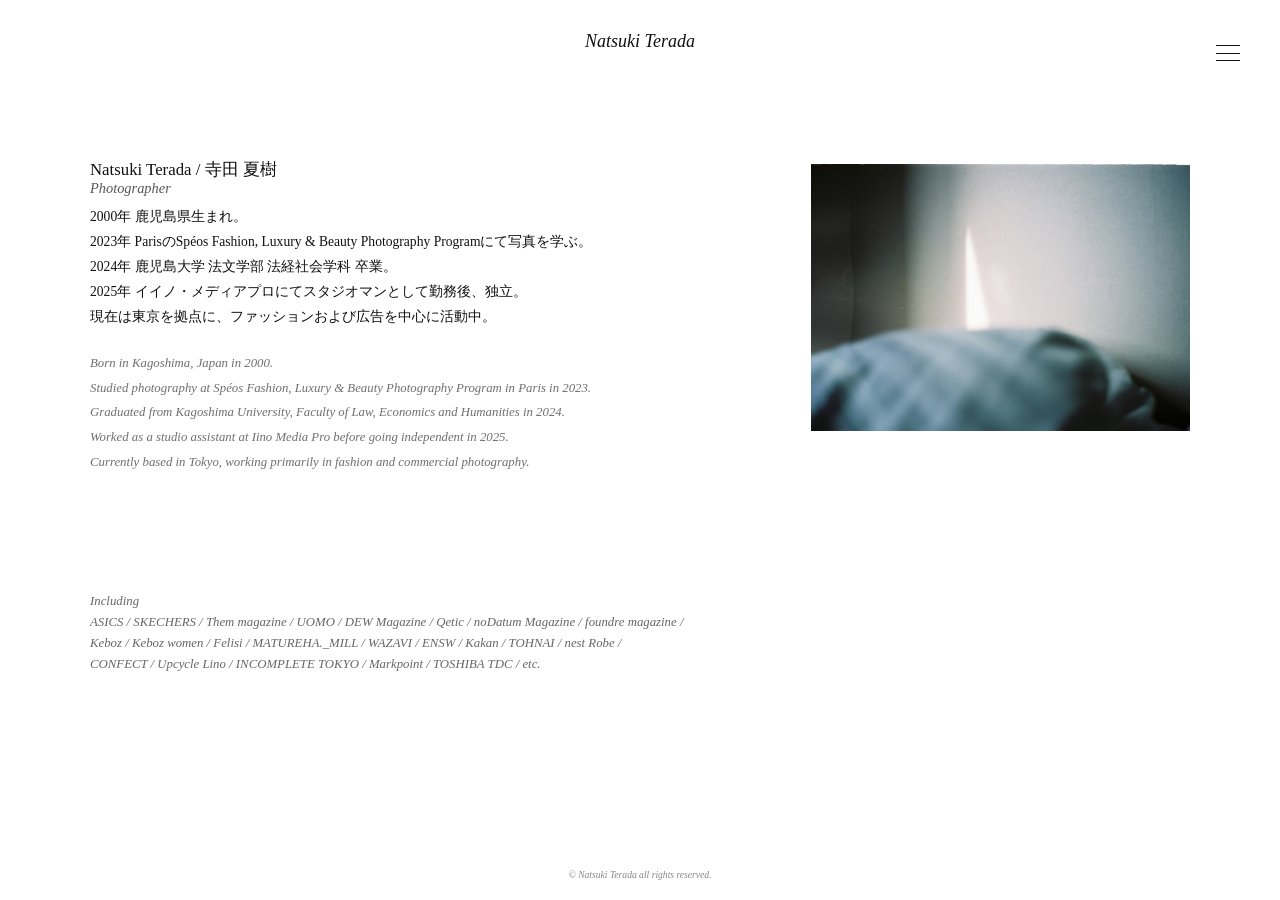
==== commit 2751793b: "Update bio.html" ====
--- a/bio.html
+++ b/bio.html
@@ -5,8 +5,10 @@
   <meta name="viewport" content="width=device-width, initial-scale=1.0" />
   <title>Natsuki Terada</title>
 
-　<link rel="icon" href="/favicon.png" type="image/png" />
-　<link rel="apple-touch-icon" href="/favicon.png" />
+  <link rel="icon" href="/favicon.png?v=3" type="image/png" />
+  <link rel="shortcut icon" href="/favicon.png?v=3" type="image/png" />
+  <link rel="apple-touch-icon" href="/favicon.png?v=3" />
+
   
   <link rel="stylesheet" href="style.css" />
 </head>
